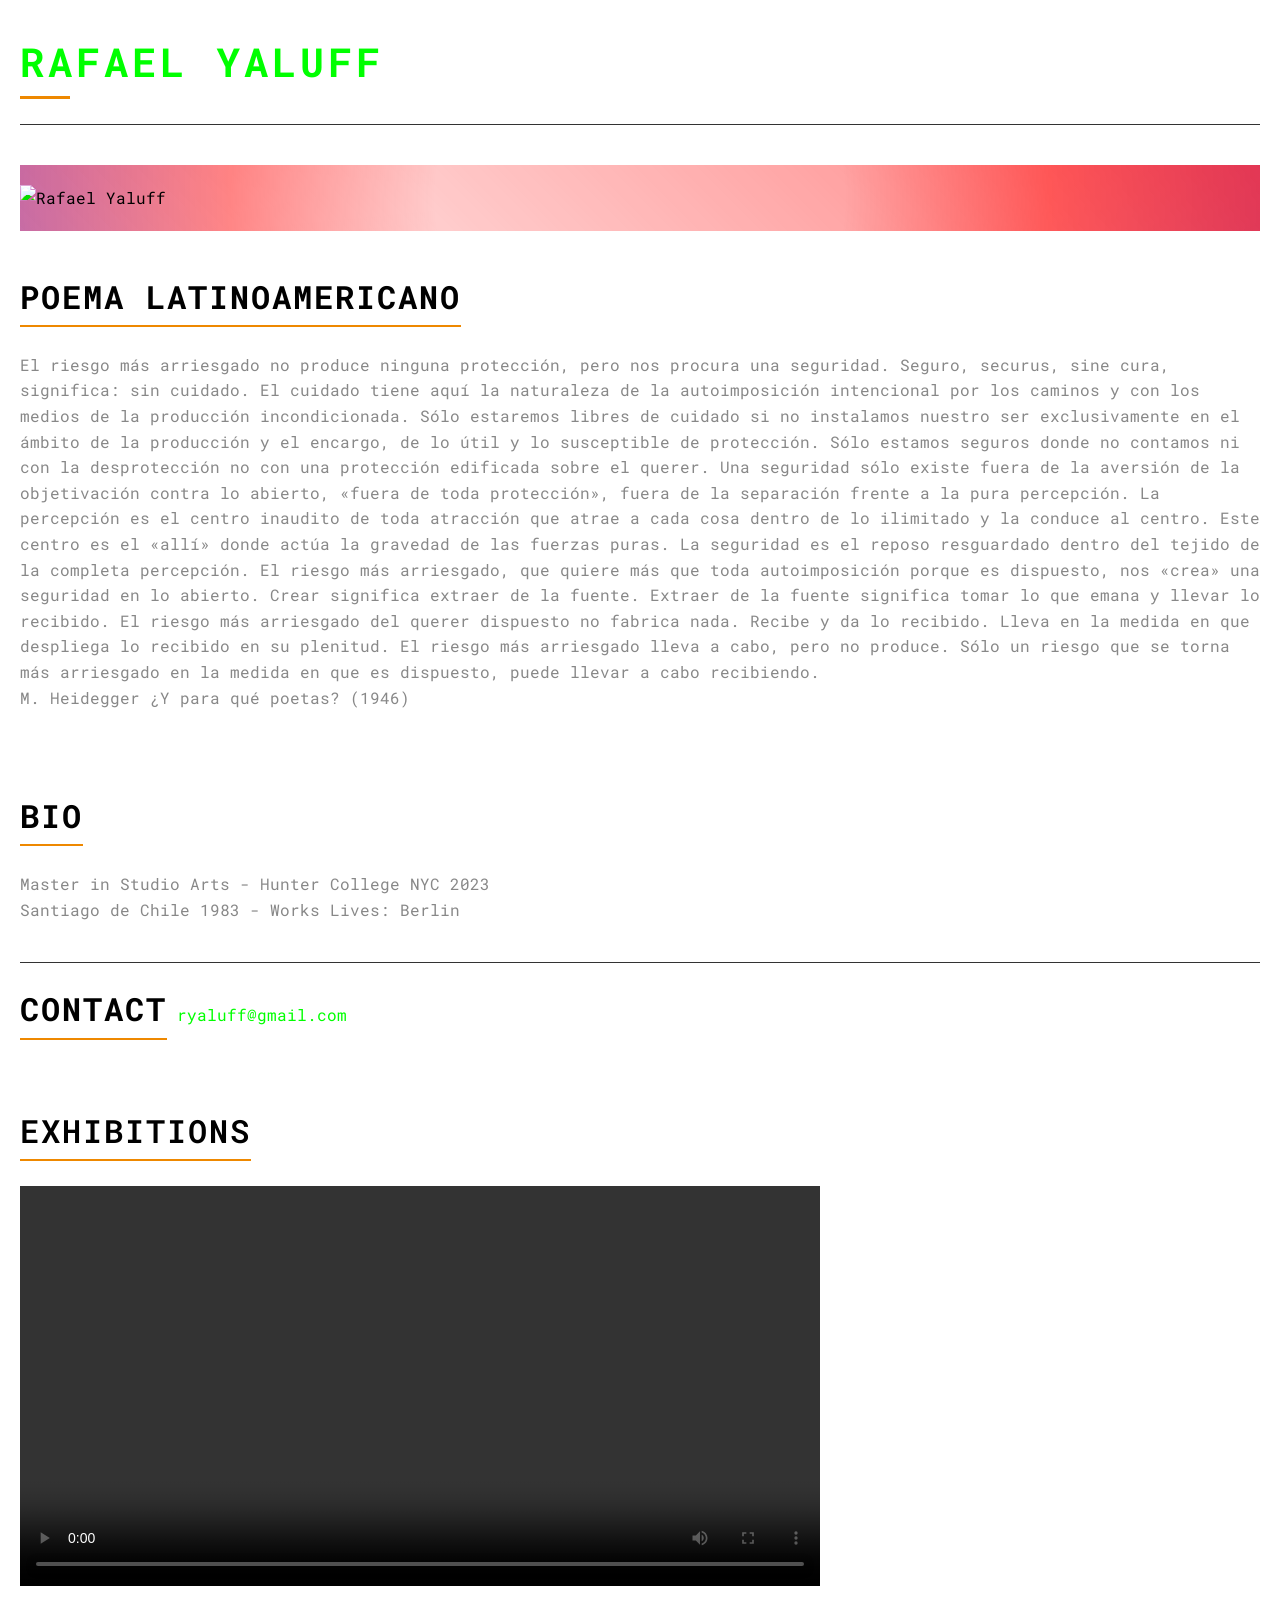
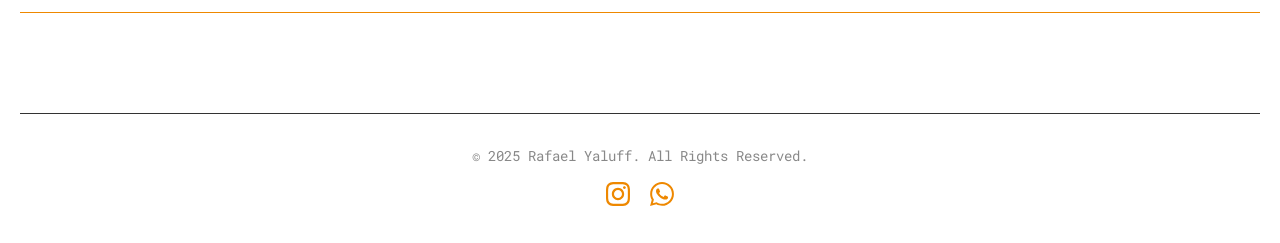
==== about.html @ 13a1d251 "Update about.html" ====
<!DOCTYPE html>
<html lang="en">
<head>
    <meta charset="UTF-8">
    <meta name="viewport" content="width=device-width, initial-scale=1.0">
    <title>About | Rafael Yaluff</title>
    <link rel="stylesheet" href="styles.css">
    <link rel="shortcut icon" href="images/favicon.jpg" type="image/jpeg">
    <style>
        .about-image {
            position: relative;
            overflow: hidden;
            z-index: 0;
        }
        
        .about-image img {
            position: relative;
            z-index: 0;
            filter: saturate(200%) hue-rotate(0deg) contrast(130%);
            animation: psychedelic-demon 4s infinite alternate ease-in-out;
            transform-origin: center center;
            width: 100%;
            height: auto;
            display: block;
        }
        
        .about-image::before {
            content: "";
            position: absolute;
            top: -5%;
            left: -5%;
            right: -5%;
            bottom: -5%;
            background: radial-gradient(circle at center, transparent 30%, rgba(255, 0, 0, 0.4) 60%, rgba(128, 0, 128, 0.6) 100%);
            mix-blend-mode: color-dodge;
            z-index: 1;
            animation: pulse-glow 2s infinite alternate ease-in-out;
            pointer-events: none;
        }
        
        .about-image::after {
            content: "";
            position: absolute;
            top: -10%;
            left: -10%;
            right: -10%;
            bottom: -10%;
            background: linear-gradient(45deg, rgba(255, 0, 0, 0), rgba(255, 0, 0, 0.7));
            mix-blend-mode: overlay;
            z-index: 2;
            animation: move-gradient 3s infinite alternate ease-in-out;
            pointer-events: none;
            opacity: 0.8;
        }
        
        @keyframes psychedelic-demon {
            0% { 
                filter: saturate(200%) hue-rotate(0deg) contrast(130%) brightness(100%);
                transform: scale(1) skew(0deg, 0deg);
            }
            25% {
                filter: saturate(300%) hue-rotate(90deg) contrast(150%) brightness(120%) invert(0.1);
                transform: scale(1.03) skew(1deg, 0.5deg);
            }
            50% { 
                filter: saturate(350%) hue-rotate(180deg) contrast(170%) brightness(130%) invert(0.2);
                transform: scale(1.06) skew(2deg, 1deg);
            }
            75% {
                filter: saturate(300%) hue-rotate(270deg) contrast(160%) brightness(120%) invert(0.1);
                transform: scale(1.03) skew(1deg, 0.5deg) rotateZ(1deg);
            }
            100% { 
                filter: saturate(200%) hue-rotate(360deg) contrast(140%) brightness(110%);
                transform: scale(1) skew(-1deg, -0.5deg) rotateZ(-1deg);
            }
        }
        
        @keyframes pulse-glow {
            0% { opacity: 0.6; transform: scale(0.95) rotate(0deg); }
            50% { opacity: 0.8; transform: scale(1.03) rotate(2deg); }
            100% { opacity: 0.7; transform: scale(1.05) rotate(-1deg); }
        }
        
        @keyframes move-gradient {
            0% { transform: translateX(-15%) translateY(-15%) rotate(0deg); opacity: 0.6; }
            50% { transform: translateX(0%) translateY(0%) rotate(5deg); opacity: 0.8; }
            100% { transform: translateX(15%) translateY(15%) rotate(10deg); opacity: 0.7; }
        }
        
        .lazy-button {
            background-color: #000;
            color: #fff;
            border: 1px solid #fff;
            padding: 8px 16px;
            cursor: pointer;
            font-family: inherit;
            font-size: 0.9rem;
            margin-bottom: 20px;
            margin-right: 10px;
            transition: all 0.3s ease;
            min-width: 100px;
        }
        
        .lazy-button:hover {
            background-color: #fff;
            color: #000;
        }
        
        .lazy-button:disabled {
            opacity: 0.5;
            cursor: not-allowed;
        }
        
        /* Exhibition List Styles */
        .cv-section {
            margin-top: 40px;
        }
        
       
    </style>
</head>
<body>
    <div class="wrapper">
        <header>
            <h1><a href="index.html">RAFAEL YALUFF</a></h1>
        </header>
        
        <main class="about">
            <div class="about-content">
                <div class="about-image">
                    <img src="images/Rafael Yaluff Portrait.jpg" alt="Rafael Yaluff">
                    
                </div>
                <div class="about-text">
 <h2>POEMA LATINOAMERICANO</h2>
               <section id="louReedStyle" class="lyrics-section">     
                   
<p>El riesgo más arriesgado no produce ninguna protección, pero nos procura una seguridad. Seguro, securus, sine cura, significa: sin cuidado. El cuidado tiene aquí la naturaleza de la autoimposición intencional por los caminos y con los medios de la producción incondicionada. Sólo estaremos libres de cuidado si no instalamos nuestro ser  exclusivamente en el ámbito de la producción y el encargo, de lo útil y lo susceptible de protección. Sólo estamos seguros donde no contamos ni con la desprotección no con una protección edificada sobre el querer. Una seguridad sólo existe fuera de la aversión de la objetivación contra lo abierto, «fuera de toda protección», fuera de la separación frente a la pura percepción. La percepción es el centro inaudito de toda atracción que  atrae a cada cosa dentro de lo ilimitado y la conduce al centro. Este centro es el «allí» donde actúa la gravedad de las fuerzas puras. La seguridad es el reposo resguardado dentro del tejido de la completa percepción.
El riesgo más arriesgado, que quiere más que toda autoimposición porque es dispuesto, nos «crea» una seguridad en lo abierto. Crear significa extraer de la fuente. Extraer de la fuente significa tomar lo que emana y llevar lo recibido. El riesgo más arriesgado del querer dispuesto no fabrica nada. Recibe y da lo recibido. Lleva en la medida en que despliega lo recibido en su plenitud. El riesgo más arriesgado lleva a cabo, pero no produce. Sólo un riesgo que se torna más arriesgado en la medida en que es dispuesto, puede llevar a cabo recibiendo.<p>

<p>M. Heidegger 
¿Y para qué poetas? (1946)
<p>

      </div>
                <div class="about-text">
                   
                    </section>
                    
                </div>
                <div class="about-text">
                    <h2>BIO</h2>
                    <section id="louReedStyle" class="lyrics-section">
                        
<p>Master in Studio Arts - Hunter College NYC 2023<p>                          
<p>Santiago de Chile 1983 - Works Lives: Berlin<p>

       </section>

                    
                    <div class="contact-info">
                        <h2>CONTACT</h2>
                        
                        <a href="mailto:ryaluff@gmail.com">ryaluff@gmail.com</a></p>
                    </div>

                    <div class="cv-section">
                        <h2>EXHIBITIONS</h2>
                        <div class="exhibition-list" id="exhibitionList">
                            <!-- Exhibitions will be loaded dynamically from JSON -->
                            <!-- About Section Video -->
<div class="about-video">
  <video width="800" controls>
    <source src="videos/myvideo.mp4" type="video/mp4">
    Your browser does not support the video tag.
  </video>
</div>

                        </div>
                    </div>
                    
                </div>
            </div>
        </main>
        
        <footer>
            <p>© 2025 Rafael Yaluff. All Rights Reserved.</p>
            <div class="social-links">
                <a href="https://www.instagram.com/xoltzpopov/" target="_blank">
                    <svg xmlns="http://www.w3.org/2000/svg" width="24" height="24" viewBox="0 0 24 24" fill="currentColor">
                        <path d="M12 2.163c3.204 0 3.584.012 4.85.07 3.252.148 4.771 1.691 4.919 4.919.058 1.265.069 1.645.069 4.849 0 3.205-.012 3.584-.069 4.849-.149 3.225-1.664 4.771-4.919 4.919-1.266.058-1.644.07-4.85.07-3.204 0-3.584-.012-4.849-.07-3.26-.149-4.771-1.699-4.919-4.92-.058-1.265-.07-1.644-.07-4.849 0-3.204.013-3.583.07-4.849.149-3.227 1.664-4.771 4.919-4.919 1.266-.057 1.645-.069 4.849-.069zm0-2.163c-3.259 0-3.667.014-4.947.072-4.358.2-6.78 2.618-6.98 6.98-.059 1.281-.073 1.689-.073 4.948 0 3.259.014 3.668.072 4.948.2 4.358 2.618 6.78 6.98 6.98 1.281.058 1.689.072 4.948.072 3.259 0 3.668-.014 4.948-.072 4.354-.2 6.782-2.618 6.979-6.98.059-1.28.073-1.689.073-4.948 0-3.259-.014-3.667-.072-4.947-.196-4.354-2.617-6.78-6.979-6.98-1.281-.059-1.69-.073-4.949-.073zm0 5.838c-3.403 0-6.162 2.759-6.162 6.162s2.759 6.163 6.162 6.163 6.162-2.759 6.162-6.163c0-3.403-2.759-6.162-6.162-6.162zm0 10.162c-2.209 0-4-1.79-4-4 0-2.209 1.791-4 4-4s4 1.791 4 4c0 2.21-1.791 4-4 4zm6.406-11.845c-.796 0-1.441.645-1.441 1.44s.645 1.44 1.441 1.44c.795 0 1.439-.645 1.439-1.44s-.644-1.44-1.439-1.44z"/>
                    </svg>
                </a>
                <a href="https://wa.me/16462470837" target="_blank">
                    <svg xmlns="http://www.w3.org/2000/svg" width="24" height="24" viewBox="0 0 24 24" fill="currentColor">
                        <path d="M.057 24l1.687-6.163c-1.041-1.804-1.588-3.849-1.587-5.946.003-6.556 5.338-11.891 11.893-11.891 3.181.001 6.167 1.24 8.413 3.488 2.245 2.248 3.481 5.236 3.48 8.414-.003 6.557-5.338 11.892-11.893 11.892-1.99-.001-3.951-.5-5.688-1.448l-6.305 1.654zm6.597-3.807c1.676.995 3.276 1.591 5.392 1.592 5.448 0 9.886-4.434 9.889-9.885.002-5.462-4.415-9.89-9.881-9.892-5.452 0-9.887 4.434-9.889 9.884-.001 2.225.651 3.891 1.746 5.634l-.999 3.648 3.742-.981zm11.387-5.464c-.074-.124-.272-.198-.57-.347-.297-.149-1.758-.868-2.031-.967-.272-.099-.47-.149-.669.149-.198.297-.768.967-.941 1.165-.173.198-.347.223-.644.074-.297-.149-1.255-.462-2.39-1.475-.883-.788-1.48-1.761-1.653-2.059-.173-.297-.018-.458.13-.606.134-.133.297-.347.446-.521.151-.172.2-.296.3-.495.099-.198.05-.372-.025-.521-.075-.148-.669-1.611-.916-2.206-.242-.579-.487-.501-.669-.51l-.57-.01c-.198 0-.52.074-.792.372s-1.04 1.016-1.04 2.479 1.065 2.876 1.213 3.074c.149.198 2.095 3.2 5.076 4.487.709.306 1.263.489 1.694.626.712.226 1.36.194 1.872.118.571-.085 1.758-.719 2.006-1.413.248-.695.248-1.29.173-1.414z"/>
                    </svg>
                </a>
            </div>
        </footer>
    </div>

    <script>
        document.addEventListener('DOMContentLoaded', function() {
            // Load exhibitions from JSON file
         
        });
    </script>
</body>
</html>
---- styles.css ----
/* Base Styles */
@import url('https://fonts.googleapis.com/css2?family=Roboto+Mono:wght@400;700&display=swap');

:root {
    --black: #000000;
    --white: #ffffff;
    --accent: #ee8800;
    --dark-gray: #1a1a1a;
    --light-gray: #333333;
}

* {
    margin: 0;
    padding: 0;
    box-sizing: border-box;
}

body {
    font-family: 'Roboto Mono', monospace;
    background-color: var(--white);
    color: var(--black);
    line-height: 1.6;
    overflow-x: hidden;
}

.wrapper {
    max-width: 1600px;
    margin: 0 auto;
    padding: 0 20px;
}

h1, h2, h3 {
    text-transform: uppercase;
    letter-spacing: 2px;
    font-weight: 700;
}

a {
    color: #00FF00;
    text-decoration: none;
    transition: color 0.3s ease;
}

a:hover {
    color: var(--accent);
}

img {
    max-width: 100%;
    height: auto;
    display: block;
}

/* Header & Navigation */
header {
    padding: 30px 0;
    display: flex;
    justify-content: space-between;
    align-items: center;
    border-bottom: 1px solid var(--light-gray);
    margin-bottom: 40px;
    position: relative;
}

header h1 {
    font-size: 2.5rem;
    letter-spacing: 4px;
    position: relative;
    color: #808080;
}

header h1::after {
    content: "";
    position: absolute;
    width: 50px;
    height: 3px;
    background-color: var(--accent);
    bottom: -5px;
    left: 0;
}

.menu-toggle {
    display: none;
    background: none;
    border: none;
    cursor: pointer;
    padding: 10px;
    z-index: 100;
}

.menu-toggle span {
    display: block;
    width: 25px;
    height: 2px;
    background-color: var(--white);
    margin: 5px 0;
    transition: all 0.3s ease;
}

nav ul {
    display: flex;
    list-style: none;
}

nav ul li {
    margin-left: 30px;
}

nav ul li a {
    font-size: 1rem;
    font-weight: 700;
    letter-spacing: 1px;
    position: relative;
}

nav ul li a::after {
    content: "";
    position: absolute;
    width: 0;
    height: 2px;
    background-color: var(--accent);
    bottom: -5px;
    left: 0;
    transition: width 0.3s ease;
}

nav ul li a:hover::after,
nav ul li a.active::after {
    width: 100%;
}

/* Home Page */
.hero {
    display: grid;
    grid-template-columns: 1fr 1fr;
    grid-gap: 40px;
    margin-bottom: 80px;
    align-items: center;
}

.hero-image {
    position: relative;
    overflow: hidden;
}

.hero-image img {
    width: 100%;
    transition: transform 0.5s ease;
}

.hero-image:hover img {
    transform: scale(1.05);
}

.hero-text {
    padding: 20px;
    border-left: 3px solid var(--accent);
}

.hero-text h2 {
    font-size: 2.5rem;
    margin-bottom: 15px;
    line-height: 1.2;
}

.hero-text h3 {
    font-size: 1.5rem;
    margin-bottom: 20px;
    color: var(--accent);
}

.hero-text p {
    font-size: 1.1rem;
    max-width: 500px;
}

.featured {
    margin-bottom: 80px;
}

.featured h2 {
    margin-bottom: 30px;
    font-size: 2rem;
    position: relative;
    display: inline-block;
}

.featured h2::after {
    content: "";
    position: absolute;
    width: 100%;
    height: 2px;
    background-color: var(--accent);
    bottom: -5px;
    left: 0;
}

.gallery-preview {
    display: grid;
    grid-template-columns: repeat(3, 1fr);
    grid-gap: 20px;
    margin-bottom: 40px;
}

.painting {
    position: relative;
    overflow: hidden;
    aspect-ratio: 1 / 1;
}

.painting img {
    width: 100%;
    height: 100%;
    object-fit: contain;
    transition: transform 0.5s ease;
}

.painting:hover img {
    transform: scale(1.1);
}

.overlay {
    position: absolute;
    bottom: 0;
    left: 0;
    right: 0;
    background-color: rgba(0, 0, 0, 0.7);
    padding: 15px;
    transform: translateY(100%);
    transition: transform 0.3s ease;
}

.painting:hover .overlay {
    transform: translateY(0);
}

.overlay span {
    color: var(--white);
    font-size: 0.9rem;
    text-transform: uppercase;
    letter-spacing: 1px;
}

.cta {
    text-align: center;
}

.btn {
    display: inline-block;
    padding: 12px 30px;
    background-color: var(--accent);
    color: var(--white);
    font-weight: 700;
    letter-spacing: 1px;
    text-transform: uppercase;
    border: none;
    cursor: pointer;
    transition: background-color 0.3s ease, transform 0.3s ease;
}

.btn:hover {
    background-color: #cc0000;
    transform: translateY(-3px);
    color: var(--white);
}

/* Gallery Page */
.gallery {
    margin-bottom: 80px;
}

.gallery h2 {
    margin-bottom: 40px;
    font-size: 2rem;
    position: relative;
    display: inline-block;
}

.gallery h2::after {
    content: "";
    position: absolute;
    width: 100%;
    height: 2px;
    background-color: var(--accent);
    bottom: -5px;
    left: 0;
}

.gallery-grid {
    display: grid;
    grid-template-columns: repeat(auto-fill, minmax(300px, 1fr));
    grid-gap: 30px;
}

/* Remove borders and outlines from all images */
img {
  border: none !important;
  outline: none !important;
}

/* Remove borders from images inside links, just in case */
a img {
  border: none !important;
  outline: none !important;
}


.painting-item {
    margin-bottom: 30px;
    transition: transform 0.3s ease;
    
}

.painting-item:hover {
    transform: translateY(-10px);
}

.painting-item img {
    width: 100%;
    margin-bottom: 15px;
    border: none;       /* remove black border */
    box-shadow: none;   /* remove any shadow */
    outline: none;      /* remove outlines if any */

}

.painting-item img {

}


.painting-info h3 {
    font-size: 1.2rem;
    margin-bottom: 5px;
}

.painting-info p {
    color: var(--accent);
    font-size: 0.9rem;
}

/* About Page */

.cv-section, 
.cv-section h2, 
.cv-section h3, 
.exhibition-list, 
.exhibition-list p {
    color:  #888888;
    
    font-weight: 600;
}



.about {
    margin-bottom: 80px;
    background-color: #ffffff;
}

.about-content {
    display: grid;
    grid-template-columns: 1fr;
    grid-gap: 40px;
}

.about-image img {
    width: 100%;
    filter: grayscale(100%);
    transition: filter 0.5s ease;
    padding-bottom: 20px;
    padding-top: 20px;
}

.about-image:hover img {
    filter: grayscale(0%);
}

.about-text h2 {
    font-size: 2rem;
    margin-bottom: 30px;
    position: relative;
    display: inline-block;
    color: var(--black);
}

.about-text h2::after {
    content: "";
    position: absolute;
    width: 100%;
    height: 2px;
    background-color: var(--accent);
    bottom: -5px;
    left: 0;
    color: var(--black);
}

.about-text p {
    font-size: 1rem;
    color: #888888;
}

/* Add divider between exhibitions */
.exhibition-list > * {
    border-bottom: 1px solid var(--accent);
    padding-bottom: 20px;
    margin-bottom: 20px;
}



.contact-info {
    margin-top: 40px;
    padding-top: 20px;
    border-top: 1px solid var(--light-gray);
    color: var(--black);
}

.contact-info h3 {
    margin-bottom: 15px;
    font-size: 1.2rem;
    color: var(--black);
}

/* Footer */
footer {
    padding: 30px 0;
    border-top: 1px solid var(--light-gray);
    text-align: center;
    font-size: 0.9rem;
    color: #888888;
}

.social-links {
    display: flex;
    justify-content: center;
    margin-top: 15px;
    gap: 20px;
}

.social-links a {
    display: inline-block;
    color: var(--accent);
    text-decoration: none;
    transition: color 0.3s ease;
    font-size: 1rem;
}

.social-links a:hover {
    color: var(--accent);
}

/* Presentation Mode Button */
.cta-presentation {
    text-align: center;
    margin-bottom: 40px;
}

.btn-presentation {
    background-color: var(--accent);
    font-size: 1.2rem;
    padding: 15px 40px;
    box-shadow: 0 4px 8px rgba(255, 0, 0, 0.3);
}

.btn-presentation:hover {
    background-color: #cc0000;
    transform: translateY(-3px);
    box-shadow: 0 6px 12px rgba(255, 0, 0, 0.4);
}

/* Fullscreen Presentation Mode */
.presentation-mode {
    position: fixed;
    top: 0;
    left: 0;
    width: 100%;
    height: 100%;
    background-color: rgba(0, 0, 0, 0.95);
    z-index: 1000;
    display: none;
    justify-content: center;
    align-items: center;
}

.presentation-mode.active {
    display: flex;
}

.presentation-close {
    position: absolute;
    top: 20px;
    right: 30px;
    color: var(--white);
    font-size: 2rem;
    cursor: pointer;
    z-index: 1010;
    transition: color 0.3s ease;
}

.presentation-close:hover {
    color: var(--accent);
}

.presentation-nav {
    position: absolute;
    top: 50%;
    transform: translateY(-50%);
    color: var(--white);
    font-size: 3rem;
    cursor: pointer;
    z-index: 1010;
    transition: all 0.3s ease;
    opacity: 0.5;
    padding: 20px;
}

.presentation-nav:hover {
    opacity: 1;
    color: var(--accent);
}

.presentation-prev {
    left: 30px;
}

.presentation-next {
    right: 30px;
}

.presentation-slides {
    width: 100%;
    height: 100%;
    display: flex;
    justify-content: center;
    align-items: center;
}

.slide {
    display: none;
    flex-direction: column;
    align-items: center;
    max-width: 90%;
    max-height: 90%;
}

.slide img {
    max-width: 100%;
    max-height: 80vh;
    object-fit: contain;
    margin-bottom: 20px;
}

.slide-info {
    text-align: center;
    padding: 20px;
    background-color: rgba(0, 0, 0, 0.7);
    border-left: 3px solid var(--accent);
}

.cv-section h3 {
    font-size: 2rem;
}

.slide-info h3 {
    font-size: 1.5rem;
    margin-bottom: 10px;
}

.slide-info p {
    color: var(--accent);
    font-size: 1rem;
}

/* Responsive Design */
@media screen and (max-width: 992px) {
    .hero {
        grid-template-columns: 1fr;
        text-align: center;
    }

    .hero-text {
        border-left: none;
        border-top: 3px solid var(--accent);
        padding-top: 30px;
    }

    .gallery-preview {
        grid-template-columns: repeat(2, 1fr);
    }

    header {
        flex-direction: column;
        text-align: center;
    }
    
    header h1 {
        margin-bottom: 20px;
    }
    
    header h1::after {
        left: 50%;
        transform: translateX(-50%);
    }
    
    nav ul {
        margin-top: 20px;
    }
    
    nav ul li:first-child {
        margin-left: 0;
    }
}

@media screen and (max-width: 768px) {
    .menu-toggle {
        display: block;
    }

    nav {
        position: fixed;
        top: 0;
        right: -100%;
        width: 80%;
        height: 100vh;
        background-color: var(--dark-gray);
        padding: 80px 20px;
        transition: right 0.3s ease;
        z-index: 90;
    }

    nav.show {
        right: 0;
    }

    nav ul {
        flex-direction: column;
        align-items: center;
    }

    nav ul li {
        margin: 20px 0;
    }

    nav ul li:first-child {
        margin-top: 0;
    }

    .gallery-preview {
        grid-template-columns: 1fr;
    }

    header h1 {
        font-size: 1.8rem;
    }

    .hero-text h2 {
        font-size: 2rem;
    }

    .hero-text h3 {
        font-size: 1.2rem;
    }

    .presentation-nav {
        font-size: 2rem;
    }
    
    .presentation-prev {
        left: 10px;
    }
    
    .presentation-next {
        right: 10px;
    }
    
    .btn-presentation {
        font-size: 1rem;
        padding: 12px 30px;
    }
}

@media screen and (max-width: 480px) {
    header h1 {
        font-size: 1.5rem;
    }

    .hero-text h2 {
        font-size: 1.8rem;
    }

    .hero-text p {
        font-size: 1rem;
    }

    .featured h2 {
        font-size: 1.5rem;
    }

    .slide-info h3 {
        font-size: 1.2rem;
    }
    
    .presentation-nav {
        font-size: 1.5rem;
    }
}

/* Animation Effects */
@keyframes fadeIn {
    from { opacity: 0; transform: translateY(20px); }
    to { opacity: 1; transform: translateY(0); }
}

.hero, 
.featured, 
.gallery h2, 
.gallery-grid, 
.about-content {
    animation: fadeIn 1s ease-out forwards;
}

/* Menu Toggle Animation */
.menu-toggle.active span:nth-child(1) {
    transform: rotate(45deg) translate(5px, 5px);
}

.menu-toggle.active span:nth-child(2) {
    opacity: 0;
}

.menu-toggle.active span:nth-child(3) {
    transform: rotate(-45deg) translate(7px, -6px);
}

/* Painting Detail Page */
.painting-detail {
    margin-bottom: 80px;
}

.painting-container {
    display: grid;
    grid-template-columns: 2fr 1fr;
    grid-gap: 40px;
}

.painting-image {
    overflow: hidden;
}

.painting-image img {
    width: 100%;
    height: auto;
    object-fit: contain;
}

.painting-info {
    padding: 20px;
    border-left: 3px solid var(--accent);
}

.painting-info h2 {
    font-size: 2rem;
    margin-bottom: 10px;
    line-height: 1.2;
}

.painting-year {
    font-size: 1.2rem;
    color: var(--accent);
}

.painting-description {
    margin-top: 30px;
    margin-bottom: 30px;
    line-height: 1.8;
}

.back-btn {
    display: inline-block;
    margin-top: 20px;
}

@media screen and (max-width: 768px) {
    .painting-container {
        grid-template-columns: 1fr;
    }
    
    .painting-info {
        border-left: none;
        border-top: 3px solid var(--accent);
        padding-top: 20px;
    }
}

/* About Tab */
.about-tab {
    position: fixed;
    right: 0;
    top: 6%;
    transform: translateY(-50%);
    background-color: var(--accent);
    width: 60px;
    height: 135px;
    display: flex;
    align-items: center;
    justify-content: center;
    cursor: pointer;
    z-index: 100;
    transition: background-color 0.3s ease;
    writing-mode: vertical-rl;
    text-orientation: mixed;
    box-shadow: -2px 0 10px rgba(0, 0, 0, 0.3);
}

.about-tab:hover {
    background-color: #ff9900;
}

.about-tab span {
    color: var(--white);
    font-weight: 700;
    letter-spacing: 2px;
    font-size: 1.2rem;
}

/* About Modal */
.about-modal {
    position: fixed;
    top: 0;
    left: 0;
    width: 100%;
    height: 100%;
    background-color: rgba(0, 0, 0, 0.85);
    z-index: 1000;
    display: flex;
    align-items: center;
    justify-content: center;
    opacity: 0;
    visibility: hidden;
    transition: opacity 0.3s ease, visibility 0.3s ease;
}

.about-modal.active {
    opacity: 1;
    visibility: visible;
}

.about-modal-content {
    background-color: var(--white);
    border: 1px solid var(--light-gray);
    width: 90%;
    max-width: 1000px;
    max-height: 90vh;
    overflow-y: auto;
    position: relative;
    padding: 40px;
    animation: fadeIn 0.5s ease;
}

.about-modal-close {
    position: absolute;
    top: 15px;
    right: 20px;
    font-size: 28px;
    cursor: pointer;
    color: var(--white);
    transition: color 0.3s ease;
}

.about-modal-close:hover {
    color: var(--accent);
}
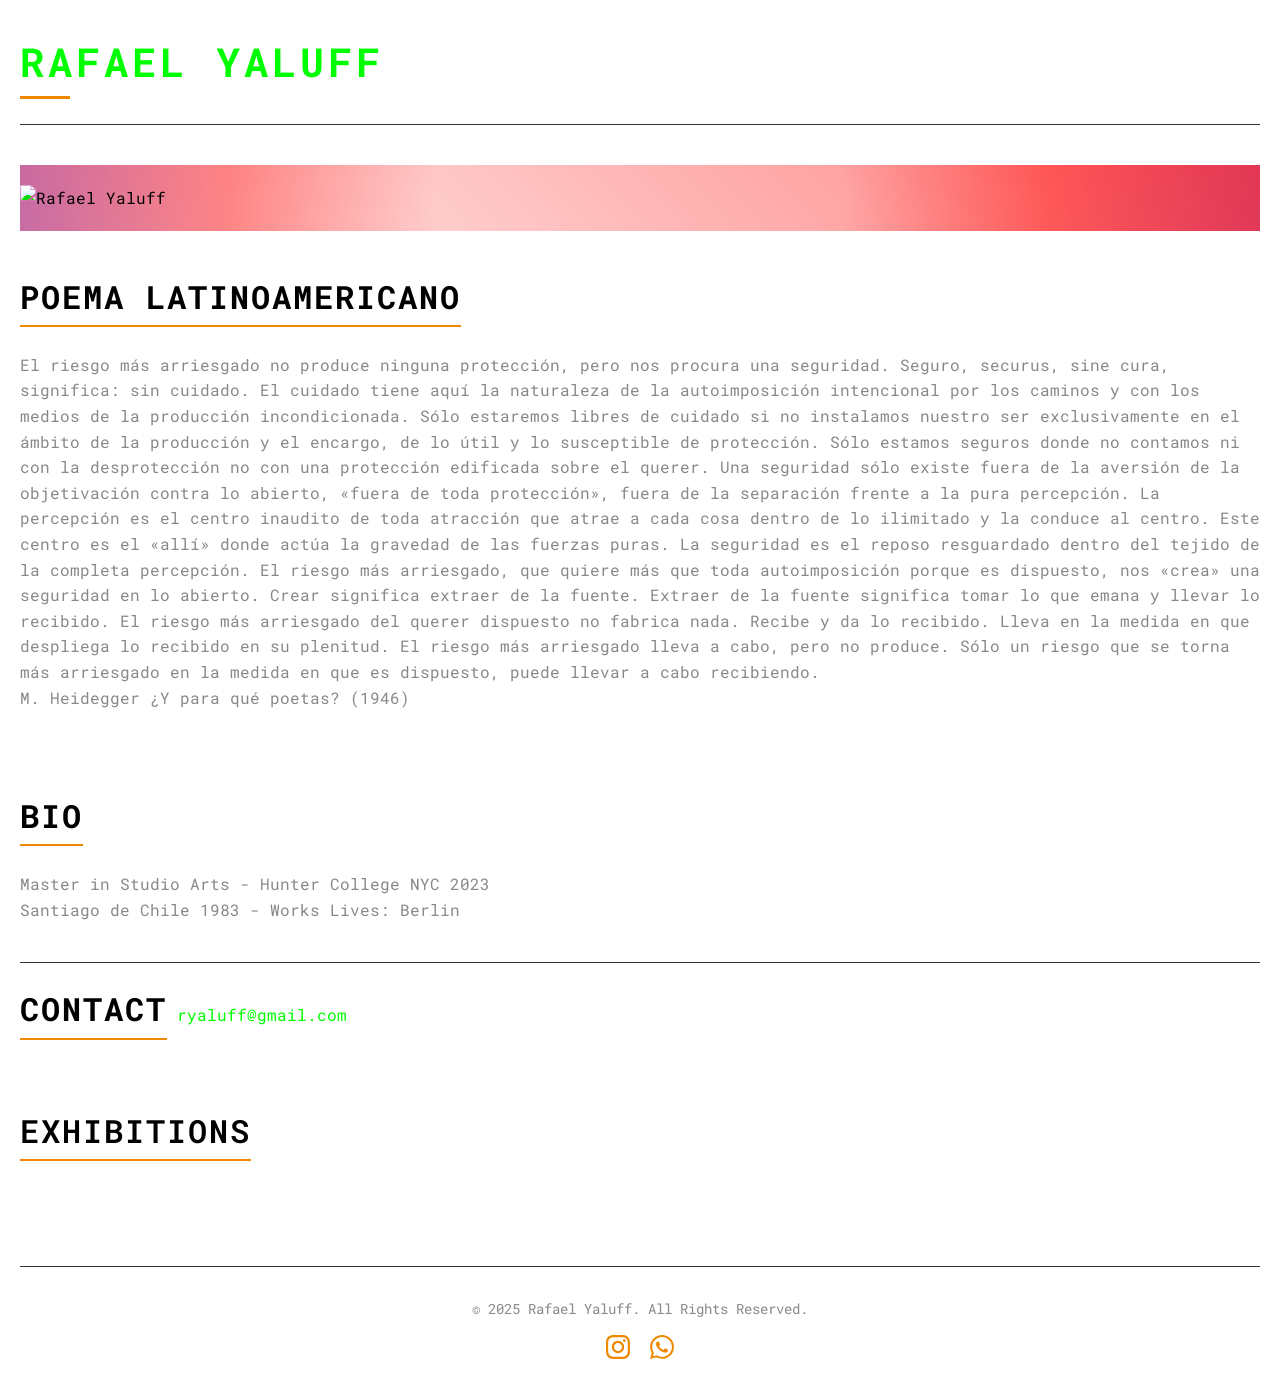
==== commit cc6f6a62: "Update about.html" ====
--- a/about.html
+++ b/about.html
@@ -169,13 +169,6 @@
                         <h2>EXHIBITIONS</h2>
                         <div class="exhibition-list" id="exhibitionList">
                             <!-- Exhibitions will be loaded dynamically from JSON -->
-                            <!-- About Section Video -->
-<div class="about-video">
-  <video width="800" controls>
-    <source src="videos/myvideo.mp4" type="video/mp4">
-    Your browser does not support the video tag.
-  </video>
-</div>
 
                         </div>
                     </div>
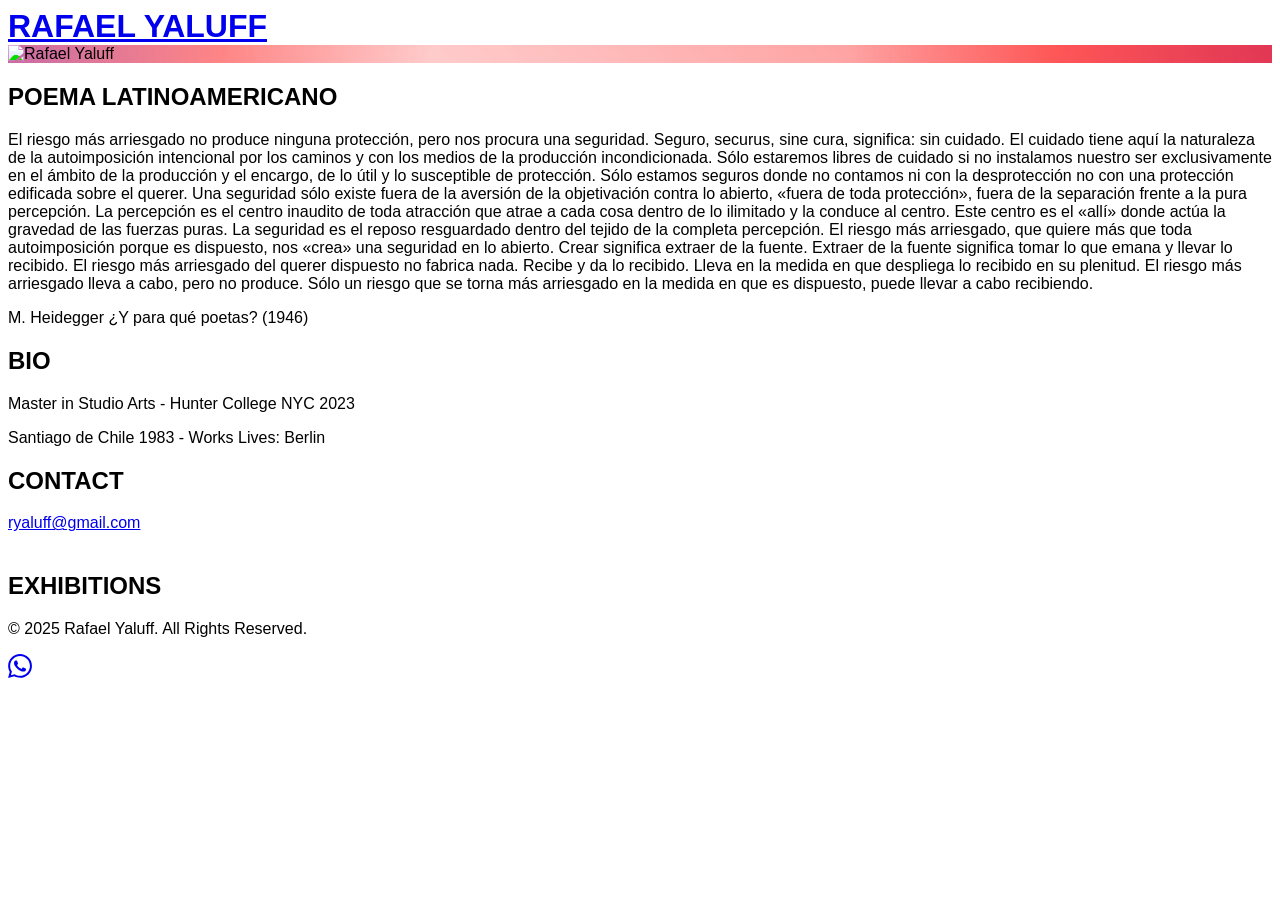
==== commit 93b8eca6: "Remove remaining Instagram links Co-authored-by: Copilot <223556219+Copilot@users.noreply.github.com" ====
--- a/about.html
+++ b/about.html
@@ -106,11 +106,12 @@
             background-color: #fff;
             color: #000;
         }
-        
-        .lazy-button:disabled {
+
+            .lazy-button:disabled {
             opacity: 0.5;
             cursor: not-allowed;
         }
+        
         
         /* Exhibition List Styles */
         .cv-section {
@@ -180,11 +181,6 @@
         <footer>
             <p>© 2025 Rafael Yaluff. All Rights Reserved.</p>
             <div class="social-links">
-                <a href="https://www.instagram.com/xoltzpopov/" target="_blank">
-                    <svg xmlns="http://www.w3.org/2000/svg" width="24" height="24" viewBox="0 0 24 24" fill="currentColor">
-                        <path d="M12 2.163c3.204 0 3.584.012 4.85.07 3.252.148 4.771 1.691 4.919 4.919.058 1.265.069 1.645.069 4.849 0 3.205-.012 3.584-.069 4.849-.149 3.225-1.664 4.771-4.919 4.919-1.266.058-1.644.07-4.85.07-3.204 0-3.584-.012-4.849-.07-3.26-.149-4.771-1.699-4.919-4.92-.058-1.265-.07-1.644-.07-4.849 0-3.204.013-3.583.07-4.849.149-3.227 1.664-4.771 4.919-4.919 1.266-.057 1.645-.069 4.849-.069zm0-2.163c-3.259 0-3.667.014-4.947.072-4.358.2-6.78 2.618-6.98 6.98-.059 1.281-.073 1.689-.073 4.948 0 3.259.014 3.668.072 4.948.2 4.358 2.618 6.78 6.98 6.98 1.281.058 1.689.072 4.948.072 3.259 0 3.668-.014 4.948-.072 4.354-.2 6.782-2.618 6.979-6.98.059-1.28.073-1.689.073-4.948 0-3.259-.014-3.667-.072-4.947-.196-4.354-2.617-6.78-6.979-6.98-1.281-.059-1.69-.073-4.949-.073zm0 5.838c-3.403 0-6.162 2.759-6.162 6.162s2.759 6.163 6.162 6.163 6.162-2.759 6.162-6.163c0-3.403-2.759-6.162-6.162-6.162zm0 10.162c-2.209 0-4-1.79-4-4 0-2.209 1.791-4 4-4s4 1.791 4 4c0 2.21-1.791 4-4 4zm6.406-11.845c-.796 0-1.441.645-1.441 1.44s.645 1.44 1.441 1.44c.795 0 1.439-.645 1.439-1.44s-.644-1.44-1.439-1.44z"/>
-                    </svg>
-                </a>
                 <a href="https://wa.me/16462470837" target="_blank">
                     <svg xmlns="http://www.w3.org/2000/svg" width="24" height="24" viewBox="0 0 24 24" fill="currentColor">
                         <path d="M.057 24l1.687-6.163c-1.041-1.804-1.588-3.849-1.587-5.946.003-6.556 5.338-11.891 11.893-11.891 3.181.001 6.167 1.24 8.413 3.488 2.245 2.248 3.481 5.236 3.48 8.414-.003 6.557-5.338 11.892-11.893 11.892-1.99-.001-3.951-.5-5.688-1.448l-6.305 1.654zm6.597-3.807c1.676.995 3.276 1.591 5.392 1.592 5.448 0 9.886-4.434 9.889-9.885.002-5.462-4.415-9.89-9.881-9.892-5.452 0-9.887 4.434-9.889 9.884-.001 2.225.651 3.891 1.746 5.634l-.999 3.648 3.742-.981zm11.387-5.464c-.074-.124-.272-.198-.57-.347-.297-.149-1.758-.868-2.031-.967-.272-.099-.47-.149-.669.149-.198.297-.768.967-.941 1.165-.173.198-.347.223-.644.074-.297-.149-1.255-.462-2.39-1.475-.883-.788-1.48-1.761-1.653-2.059-.173-.297-.018-.458.13-.606.134-.133.297-.347.446-.521.151-.172.2-.296.3-.495.099-.198.05-.372-.025-.521-.075-.148-.669-1.611-.916-2.206-.242-.579-.487-.501-.669-.51l-.57-.01c-.198 0-.52.074-.792.372s-1.04 1.016-1.04 2.479 1.065 2.876 1.213 3.074c.149.198 2.095 3.2 5.076 4.487.709.306 1.263.489 1.694.626.712.226 1.36.194 1.872.118.571-.085 1.758-.719 2.006-1.413.248-.695.248-1.29.173-1.414z"/>
@@ -195,6 +191,7 @@
     </div>
 
     <script>
+
         document.addEventListener('DOMContentLoaded', function() {
             // Load exhibitions from JSON file
          
--- a/styles.css
+++ b/styles.css
@@ -1,873 +1,37 @@
-/* Base Styles */
-@import url('https://fonts.googleapis.com/css2?family=Roboto+Mono:wght@400;700&display=swap');
-
-:root {
-    --black: #000000;
-    --white: #ffffff;
-    --accent: #ee8800;
-    --dark-gray: #1a1a1a;
-    --light-gray: #333333;
-}
+/* Minimal override for the stripped-down gallery layout */
 
 * {
-    margin: 0;
-    padding: 0;
-    box-sizing: border-box;
+  font-family: Arial, sans-serif;
 }
 
 body {
-    font-family: 'Roboto Mono', monospace;
-    background-color: var(--white);
-    color: var(--black);
-    line-height: 1.6;
-    overflow-x: hidden;
+  font-family: Arial, sans-serif;
 }
 
-.wrapper {
-    max-width: 1600px;
-    margin: 0 auto;
-    padding: 0 20px;
+header.site-header,
+header {
+  border-bottom: none;
+  margin-bottom: 0;
+  padding-bottom: 0;
 }
 
-h1, h2, h3 {
-    text-transform: uppercase;
-    letter-spacing: 2px;
-    font-weight: 700;
+header.site-header h1,
+header h1 {
+  margin: 0;
+  border-bottom: none;
+  font-family: Arial, sans-serif;
 }
 
-a {
-    color: #00FF00;
-    text-decoration: none;
-    transition: color 0.3s ease;
+.site-header {
+  padding-top: 20px;
 }
 
-a:hover {
-    color: var(--accent);
+.gallery {
+  margin-top: 0;
 }
 
-img {
-    max-width: 100%;
-    height: auto;
-    display: block;
+.gallery img {
+  display: block;
+  width: 100%;
+  margin: 0;
 }
-
-/* Header & Navigation */
-header {
-    padding: 30px 0;
-    display: flex;
-    justify-content: space-between;
-    align-items: center;
-    border-bottom: 1px solid var(--light-gray);
-    margin-bottom: 40px;
-    position: relative;
-}
-
-header h1 {
-    font-size: 2.5rem;
-    letter-spacing: 4px;
-    position: relative;
-    color: #808080;
-}
-
-header h1::after {
-    content: "";
-    position: absolute;
-    width: 50px;
-    height: 3px;
-    background-color: var(--accent);
-    bottom: -5px;
-    left: 0;
-}
-
-.menu-toggle {
-    display: none;
-    background: none;
-    border: none;
-    cursor: pointer;
-    padding: 10px;
-    z-index: 100;
-}
-
-.menu-toggle span {
-    display: block;
-    width: 25px;
-    height: 2px;
-    background-color: var(--white);
-    margin: 5px 0;
-    transition: all 0.3s ease;
-}
-
-nav ul {
-    display: flex;
-    list-style: none;
-}
-
-nav ul li {
-    margin-left: 30px;
-}
-
-nav ul li a {
-    font-size: 1rem;
-    font-weight: 700;
-    letter-spacing: 1px;
-    position: relative;
-}
-
-nav ul li a::after {
-    content: "";
-    position: absolute;
-    width: 0;
-    height: 2px;
-    background-color: var(--accent);
-    bottom: -5px;
-    left: 0;
-    transition: width 0.3s ease;
-}
-
-nav ul li a:hover::after,
-nav ul li a.active::after {
-    width: 100%;
-}
-
-/* Home Page */
-.hero {
-    display: grid;
-    grid-template-columns: 1fr 1fr;
-    grid-gap: 40px;
-    margin-bottom: 80px;
-    align-items: center;
-}
-
-.hero-image {
-    position: relative;
-    overflow: hidden;
-}
-
-.hero-image img {
-    width: 100%;
-    transition: transform 0.5s ease;
-}
-
-.hero-image:hover img {
-    transform: scale(1.05);
-}
-
-.hero-text {
-    padding: 20px;
-    border-left: 3px solid var(--accent);
-}
-
-.hero-text h2 {
-    font-size: 2.5rem;
-    margin-bottom: 15px;
-    line-height: 1.2;
-}
-
-.hero-text h3 {
-    font-size: 1.5rem;
-    margin-bottom: 20px;
-    color: var(--accent);
-}
-
-.hero-text p {
-    font-size: 1.1rem;
-    max-width: 500px;
-}
-
-.featured {
-    margin-bottom: 80px;
-}
-
-.featured h2 {
-    margin-bottom: 30px;
-    font-size: 2rem;
-    position: relative;
-    display: inline-block;
-}
-
-.featured h2::after {
-    content: "";
-    position: absolute;
-    width: 100%;
-    height: 2px;
-    background-color: var(--accent);
-    bottom: -5px;
-    left: 0;
-}
-
-.gallery-preview {
-    display: grid;
-    grid-template-columns: repeat(3, 1fr);
-    grid-gap: 20px;
-    margin-bottom: 40px;
-}
-
-.painting {
-    position: relative;
-    overflow: hidden;
-    aspect-ratio: 1 / 1;
-}
-
-.painting img {
-    width: 100%;
-    height: 100%;
-    object-fit: contain;
-    transition: transform 0.5s ease;
-}
-
-.painting:hover img {
-    transform: scale(1.1);
-}
-
-.overlay {
-    position: absolute;
-    bottom: 0;
-    left: 0;
-    right: 0;
-    background-color: rgba(0, 0, 0, 0.7);
-    padding: 15px;
-    transform: translateY(100%);
-    transition: transform 0.3s ease;
-}
-
-.painting:hover .overlay {
-    transform: translateY(0);
-}
-
-.overlay span {
-    color: var(--white);
-    font-size: 0.9rem;
-    text-transform: uppercase;
-    letter-spacing: 1px;
-}
-
-.cta {
-    text-align: center;
-}
-
-.btn {
-    display: inline-block;
-    padding: 12px 30px;
-    background-color: var(--accent);
-    color: var(--white);
-    font-weight: 700;
-    letter-spacing: 1px;
-    text-transform: uppercase;
-    border: none;
-    cursor: pointer;
-    transition: background-color 0.3s ease, transform 0.3s ease;
-}
-
-.btn:hover {
-    background-color: #cc0000;
-    transform: translateY(-3px);
-    color: var(--white);
-}
-
-/* Gallery Page */
-.gallery {
-    margin-bottom: 80px;
-}
-
-.gallery h2 {
-    margin-bottom: 40px;
-    font-size: 2rem;
-    position: relative;
-    display: inline-block;
-}
-
-.gallery h2::after {
-    content: "";
-    position: absolute;
-    width: 100%;
-    height: 2px;
-    background-color: var(--accent);
-    bottom: -5px;
-    left: 0;
-}
-
-.gallery-grid {
-    display: grid;
-    grid-template-columns: repeat(auto-fill, minmax(300px, 1fr));
-    grid-gap: 30px;
-}
-
-/* Remove borders and outlines from all images */
-img {
-  border: none !important;
-  outline: none !important;
-}
-
-/* Remove borders from images inside links, just in case */
-a img {
-  border: none !important;
-  outline: none !important;
-}
-
-
-.painting-item {
-    margin-bottom: 30px;
-    transition: transform 0.3s ease;
-    
-}
-
-.painting-item:hover {
-    transform: translateY(-10px);
-}
-
-.painting-item img {
-    width: 100%;
-    margin-bottom: 15px;
-    border: none;       /* remove black border */
-    box-shadow: none;   /* remove any shadow */
-    outline: none;      /* remove outlines if any */
-
-}
-
-.painting-item img {
-
-}
-
-
-.painting-info h3 {
-    font-size: 1.2rem;
-    margin-bottom: 5px;
-}
-
-.painting-info p {
-    color: var(--accent);
-    font-size: 0.9rem;
-}
-
-/* About Page */
-
-.cv-section, 
-.cv-section h2, 
-.cv-section h3, 
-.exhibition-list, 
-.exhibition-list p {
-    color:  #888888;
-    
-    font-weight: 600;
-}
-
-
-
-.about {
-    margin-bottom: 80px;
-    background-color: #ffffff;
-}
-
-.about-content {
-    display: grid;
-    grid-template-columns: 1fr;
-    grid-gap: 40px;
-}
-
-.about-image img {
-    width: 100%;
-    filter: grayscale(100%);
-    transition: filter 0.5s ease;
-    padding-bottom: 20px;
-    padding-top: 20px;
-}
-
-.about-image:hover img {
-    filter: grayscale(0%);
-}
-
-.about-text h2 {
-    font-size: 2rem;
-    margin-bottom: 30px;
-    position: relative;
-    display: inline-block;
-    color: var(--black);
-}
-
-.about-text h2::after {
-    content: "";
-    position: absolute;
-    width: 100%;
-    height: 2px;
-    background-color: var(--accent);
-    bottom: -5px;
-    left: 0;
-    color: var(--black);
-}
-
-.about-text p {
-    font-size: 1rem;
-    color: #888888;
-}
-
-/* Add divider between exhibitions */
-.exhibition-list > * {
-    border-bottom: 1px solid var(--accent);
-    padding-bottom: 20px;
-    margin-bottom: 20px;
-}
-
-
-
-.contact-info {
-    margin-top: 40px;
-    padding-top: 20px;
-    border-top: 1px solid var(--light-gray);
-    color: var(--black);
-}
-
-.contact-info h3 {
-    margin-bottom: 15px;
-    font-size: 1.2rem;
-    color: var(--black);
-}
-
-/* Footer */
-footer {
-    padding: 30px 0;
-    border-top: 1px solid var(--light-gray);
-    text-align: center;
-    font-size: 0.9rem;
-    color: #888888;
-}
-
-.social-links {
-    display: flex;
-    justify-content: center;
-    margin-top: 15px;
-    gap: 20px;
-}
-
-.social-links a {
-    display: inline-block;
-    color: var(--accent);
-    text-decoration: none;
-    transition: color 0.3s ease;
-    font-size: 1rem;
-}
-
-.social-links a:hover {
-    color: var(--accent);
-}
-
-/* Presentation Mode Button */
-.cta-presentation {
-    text-align: center;
-    margin-bottom: 40px;
-}
-
-.btn-presentation {
-    background-color: var(--accent);
-    font-size: 1.2rem;
-    padding: 15px 40px;
-    box-shadow: 0 4px 8px rgba(255, 0, 0, 0.3);
-}
-
-.btn-presentation:hover {
-    background-color: #cc0000;
-    transform: translateY(-3px);
-    box-shadow: 0 6px 12px rgba(255, 0, 0, 0.4);
-}
-
-/* Fullscreen Presentation Mode */
-.presentation-mode {
-    position: fixed;
-    top: 0;
-    left: 0;
-    width: 100%;
-    height: 100%;
-    background-color: rgba(0, 0, 0, 0.95);
-    z-index: 1000;
-    display: none;
-    justify-content: center;
-    align-items: center;
-}
-
-.presentation-mode.active {
-    display: flex;
-}
-
-.presentation-close {
-    position: absolute;
-    top: 20px;
-    right: 30px;
-    color: var(--white);
-    font-size: 2rem;
-    cursor: pointer;
-    z-index: 1010;
-    transition: color 0.3s ease;
-}
-
-.presentation-close:hover {
-    color: var(--accent);
-}
-
-.presentation-nav {
-    position: absolute;
-    top: 50%;
-    transform: translateY(-50%);
-    color: var(--white);
-    font-size: 3rem;
-    cursor: pointer;
-    z-index: 1010;
-    transition: all 0.3s ease;
-    opacity: 0.5;
-    padding: 20px;
-}
-
-.presentation-nav:hover {
-    opacity: 1;
-    color: var(--accent);
-}
-
-.presentation-prev {
-    left: 30px;
-}
-
-.presentation-next {
-    right: 30px;
-}
-
-.presentation-slides {
-    width: 100%;
-    height: 100%;
-    display: flex;
-    justify-content: center;
-    align-items: center;
-}
-
-.slide {
-    display: none;
-    flex-direction: column;
-    align-items: center;
-    max-width: 90%;
-    max-height: 90%;
-}
-
-.slide img {
-    max-width: 100%;
-    max-height: 80vh;
-    object-fit: contain;
-    margin-bottom: 20px;
-}
-
-.slide-info {
-    text-align: center;
-    padding: 20px;
-    background-color: rgba(0, 0, 0, 0.7);
-    border-left: 3px solid var(--accent);
-}
-
-.cv-section h3 {
-    font-size: 2rem;
-}
-
-.slide-info h3 {
-    font-size: 1.5rem;
-    margin-bottom: 10px;
-}
-
-.slide-info p {
-    color: var(--accent);
-    font-size: 1rem;
-}
-
-/* Responsive Design */
-@media screen and (max-width: 992px) {
-    .hero {
-        grid-template-columns: 1fr;
-        text-align: center;
-    }
-
-    .hero-text {
-        border-left: none;
-        border-top: 3px solid var(--accent);
-        padding-top: 30px;
-    }
-
-    .gallery-preview {
-        grid-template-columns: repeat(2, 1fr);
-    }
-
-    header {
-        flex-direction: column;
-        text-align: center;
-    }
-    
-    header h1 {
-        margin-bottom: 20px;
-    }
-    
-    header h1::after {
-        left: 50%;
-        transform: translateX(-50%);
-    }
-    
-    nav ul {
-        margin-top: 20px;
-    }
-    
-    nav ul li:first-child {
-        margin-left: 0;
-    }
-}
-
-@media screen and (max-width: 768px) {
-    .menu-toggle {
-        display: block;
-    }
-
-    nav {
-        position: fixed;
-        top: 0;
-        right: -100%;
-        width: 80%;
-        height: 100vh;
-        background-color: var(--dark-gray);
-        padding: 80px 20px;
-        transition: right 0.3s ease;
-        z-index: 90;
-    }
-
-    nav.show {
-        right: 0;
-    }
-
-    nav ul {
-        flex-direction: column;
-        align-items: center;
-    }
-
-    nav ul li {
-        margin: 20px 0;
-    }
-
-    nav ul li:first-child {
-        margin-top: 0;
-    }
-
-    .gallery-preview {
-        grid-template-columns: 1fr;
-    }
-
-    header h1 {
-        font-size: 1.8rem;
-    }
-
-    .hero-text h2 {
-        font-size: 2rem;
-    }
-
-    .hero-text h3 {
-        font-size: 1.2rem;
-    }
-
-    .presentation-nav {
-        font-size: 2rem;
-    }
-    
-    .presentation-prev {
-        left: 10px;
-    }
-    
-    .presentation-next {
-        right: 10px;
-    }
-    
-    .btn-presentation {
-        font-size: 1rem;
-        padding: 12px 30px;
-    }
-}
-
-@media screen and (max-width: 480px) {
-    header h1 {
-        font-size: 1.5rem;
-    }
-
-    .hero-text h2 {
-        font-size: 1.8rem;
-    }
-
-    .hero-text p {
-        font-size: 1rem;
-    }
-
-    .featured h2 {
-        font-size: 1.5rem;
-    }
-
-    .slide-info h3 {
-        font-size: 1.2rem;
-    }
-    
-    .presentation-nav {
-        font-size: 1.5rem;
-    }
-}
-
-/* Animation Effects */
-@keyframes fadeIn {
-    from { opacity: 0; transform: translateY(20px); }
-    to { opacity: 1; transform: translateY(0); }
-}
-
-.hero, 
-.featured, 
-.gallery h2, 
-.gallery-grid, 
-.about-content {
-    animation: fadeIn 1s ease-out forwards;
-}
-
-/* Menu Toggle Animation */
-.menu-toggle.active span:nth-child(1) {
-    transform: rotate(45deg) translate(5px, 5px);
-}
-
-.menu-toggle.active span:nth-child(2) {
-    opacity: 0;
-}
-
-.menu-toggle.active span:nth-child(3) {
-    transform: rotate(-45deg) translate(7px, -6px);
-}
-
-/* Painting Detail Page */
-.painting-detail {
-    margin-bottom: 80px;
-}
-
-.painting-container {
-    display: grid;
-    grid-template-columns: 2fr 1fr;
-    grid-gap: 40px;
-}
-
-.painting-image {
-    overflow: hidden;
-}
-
-.painting-image img {
-    width: 100%;
-    height: auto;
-    object-fit: contain;
-}
-
-.painting-info {
-    padding: 20px;
-    border-left: 3px solid var(--accent);
-}
-
-.painting-info h2 {
-    font-size: 2rem;
-    margin-bottom: 10px;
-    line-height: 1.2;
-}
-
-.painting-year {
-    font-size: 1.2rem;
-    color: var(--accent);
-}
-
-.painting-description {
-    margin-top: 30px;
-    margin-bottom: 30px;
-    line-height: 1.8;
-}
-
-.back-btn {
-    display: inline-block;
-    margin-top: 20px;
-}
-
-@media screen and (max-width: 768px) {
-    .painting-container {
-        grid-template-columns: 1fr;
-    }
-    
-    .painting-info {
-        border-left: none;
-        border-top: 3px solid var(--accent);
-        padding-top: 20px;
-    }
-}
-
-/* About Tab */
-.about-tab {
-    position: fixed;
-    right: 0;
-    top: 6%;
-    transform: translateY(-50%);
-    background-color: var(--accent);
-    width: 60px;
-    height: 135px;
-    display: flex;
-    align-items: center;
-    justify-content: center;
-    cursor: pointer;
-    z-index: 100;
-    transition: background-color 0.3s ease;
-    writing-mode: vertical-rl;
-    text-orientation: mixed;
-    box-shadow: -2px 0 10px rgba(0, 0, 0, 0.3);
-}
-
-.about-tab:hover {
-    background-color: #ff9900;
-}
-
-.about-tab span {
-    color: var(--white);
-    font-weight: 700;
-    letter-spacing: 2px;
-    font-size: 1.2rem;
-}
-
-/* About Modal */
-.about-modal {
-    position: fixed;
-    top: 0;
-    left: 0;
-    width: 100%;
-    height: 100%;
-    background-color: rgba(0, 0, 0, 0.85);
-    z-index: 1000;
-    display: flex;
-    align-items: center;
-    justify-content: center;
-    opacity: 0;
-    visibility: hidden;
-    transition: opacity 0.3s ease, visibility 0.3s ease;
-}
-
-.about-modal.active {
-    opacity: 1;
-    visibility: visible;
-}
-
-.about-modal-content {
-    background-color: var(--white);
-    border: 1px solid var(--light-gray);
-    width: 90%;
-    max-width: 1000px;
-    max-height: 90vh;
-    overflow-y: auto;
-    position: relative;
-    padding: 40px;
-    animation: fadeIn 0.5s ease;
-}
-
-.about-modal-close {
-    position: absolute;
-    top: 15px;
-    right: 20px;
-    font-size: 28px;
-    cursor: pointer;
-    color: var(--white);
-    transition: color 0.3s ease;
-}
-
-.about-modal-close:hover {
-    color: var(--accent);
-}
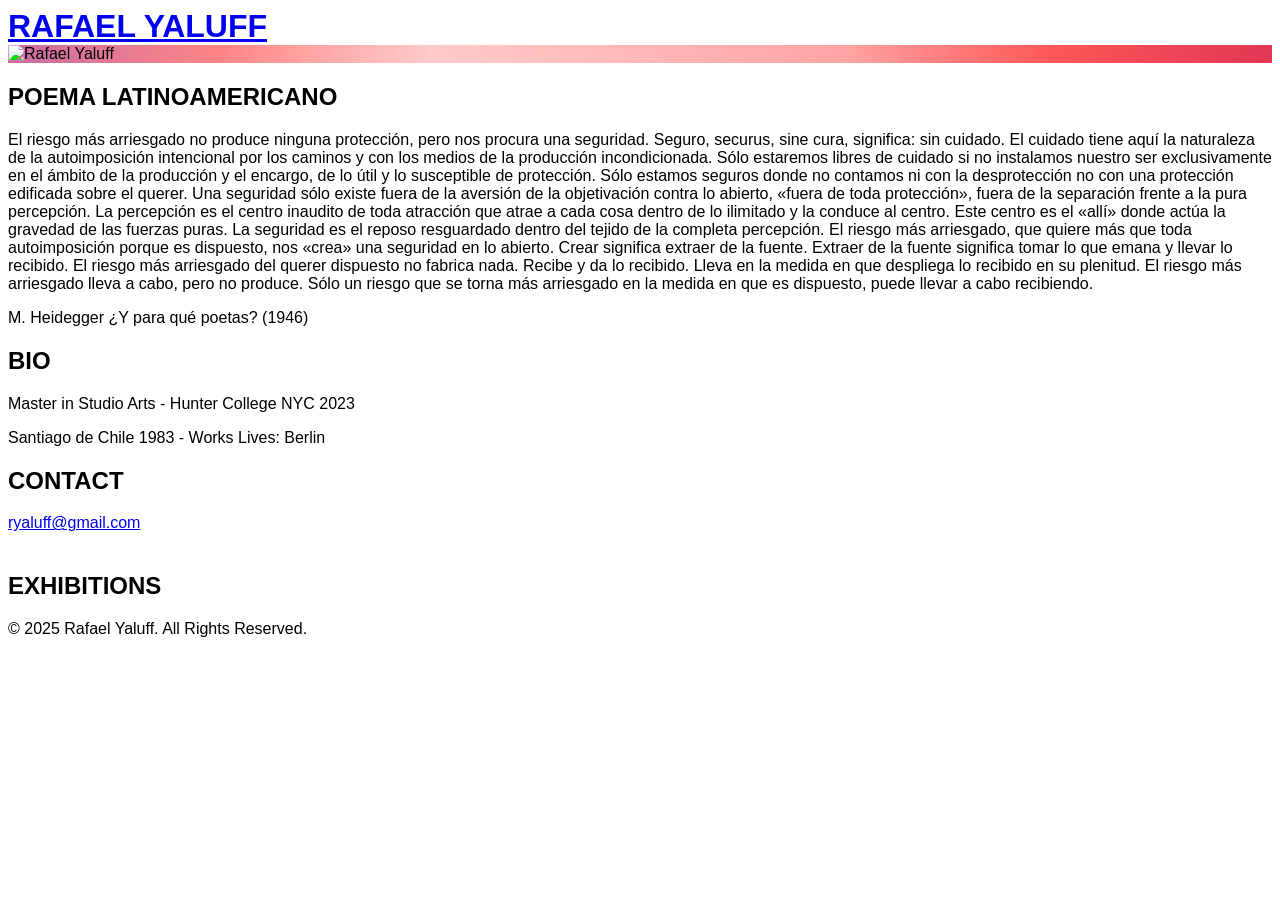
==== commit 3b4bd323: "Remove WhatsApp links Co-authored-by: Copilot <223556219+Copilot@users.noreply.github.com>" ====
--- a/about.html
+++ b/about.html
@@ -180,13 +180,6 @@
         
         <footer>
             <p>© 2025 Rafael Yaluff. All Rights Reserved.</p>
-            <div class="social-links">
-                <a href="https://wa.me/16462470837" target="_blank">
-                    <svg xmlns="http://www.w3.org/2000/svg" width="24" height="24" viewBox="0 0 24 24" fill="currentColor">
-                        <path d="M.057 24l1.687-6.163c-1.041-1.804-1.588-3.849-1.587-5.946.003-6.556 5.338-11.891 11.893-11.891 3.181.001 6.167 1.24 8.413 3.488 2.245 2.248 3.481 5.236 3.48 8.414-.003 6.557-5.338 11.892-11.893 11.892-1.99-.001-3.951-.5-5.688-1.448l-6.305 1.654zm6.597-3.807c1.676.995 3.276 1.591 5.392 1.592 5.448 0 9.886-4.434 9.889-9.885.002-5.462-4.415-9.89-9.881-9.892-5.452 0-9.887 4.434-9.889 9.884-.001 2.225.651 3.891 1.746 5.634l-.999 3.648 3.742-.981zm11.387-5.464c-.074-.124-.272-.198-.57-.347-.297-.149-1.758-.868-2.031-.967-.272-.099-.47-.149-.669.149-.198.297-.768.967-.941 1.165-.173.198-.347.223-.644.074-.297-.149-1.255-.462-2.39-1.475-.883-.788-1.48-1.761-1.653-2.059-.173-.297-.018-.458.13-.606.134-.133.297-.347.446-.521.151-.172.2-.296.3-.495.099-.198.05-.372-.025-.521-.075-.148-.669-1.611-.916-2.206-.242-.579-.487-.501-.669-.51l-.57-.01c-.198 0-.52.074-.792.372s-1.04 1.016-1.04 2.479 1.065 2.876 1.213 3.074c.149.198 2.095 3.2 5.076 4.487.709.306 1.263.489 1.694.626.712.226 1.36.194 1.872.118.571-.085 1.758-.719 2.006-1.413.248-.695.248-1.29.173-1.414z"/>
-                    </svg>
-                </a>
-            </div>
         </footer>
     </div>
 
